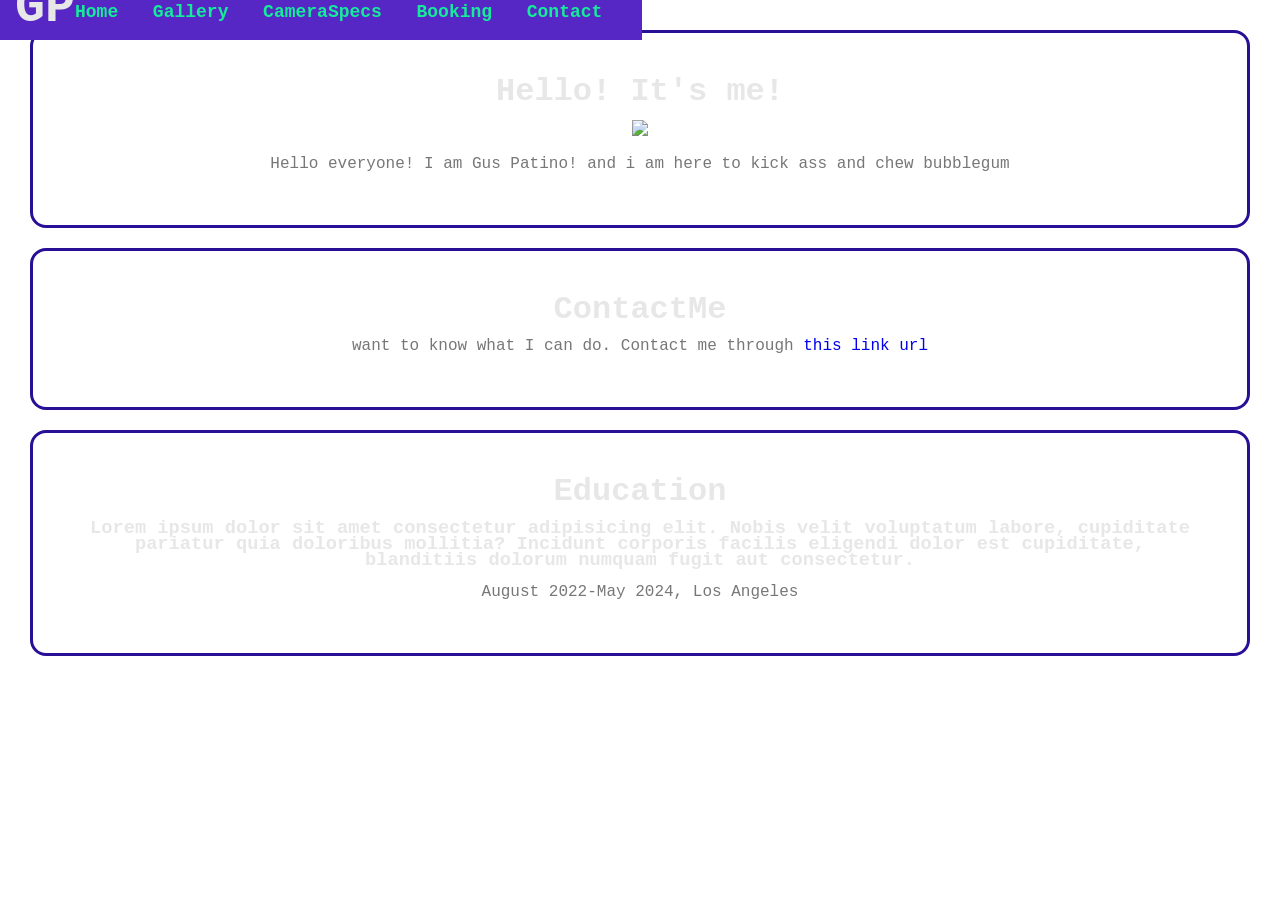
==== index.html @ 04e67371 "testing-gus website" ====
<!DOCTYPE html>

<html>

<head>
    <title>Gustavo Patino</title>
    <meta charset="UTF-8">
    <meta name="description" content="Gustavo Patino's portfolio to send to people">
    <meta name="keywords" content="Gustavo Patino, insertcustomurl.com">
    <meta name="author" content="Gustavo Patino">
    <meta name="viewport" content="width=device-width, initial-scale=1.0">

    <link rel="icon" type="image/x-icon" href="">
    <link rel="stylesheet" href="style.css">
    <script type="text/javascript" src="app.js" defer></script>

</head>

<body>
        <!--This is how you fix the tab section-->

        <!--<img class="logo" src="" alt="this is my logo">-->
    <nav class="topnav">
        <div class="navdiv">
            <div class="logo"><a href="index.html">GP</a> </div>
                <ul>
                    <li class="active">
                        <a href="index.html">
                        <span>Home</span>
                        </a>
                    </li>
                    <li>
                        <a href="gallery.html">
                            <span>Gallery</span>
                        </a>
                    </li>
                    <li>
                        <a href="cameraspecs.html">
                            <span>CameraSpecs</span>
                        </a>
                    </li>
                    <li>
                        <a href="booking.html">
                            <span>Booking</span>
                        </a>
                    </li>
                    <li>
                        <a href="contact.html">
                            <span>Contact</span>
                        </a>
                    </li>
                </ul>
    </div>
    </nav>
    
    <main>
        <div class="container">
            <h1>Hello! It's me!</h1>
            <img src="images/Brain+Citywalk+compressed.webp" height="300px" position="left">
            <p> Hello everyone! I am Gus Patino! and i am here to kick ass and chew bubblegum</p>
        </div>
        <div class="container">
            <h1>ContactMe</h1>
            <p>
                want to know what I can do. Contact me through <a id="email" href="mailto:gpatino009@gmail.com">this link url</a>
            </p>
        </div>
        <div class="container">
            <h1>Education</h1>
            <h3>Lorem ipsum dolor sit amet consectetur adipisicing elit. Nobis velit voluptatum labore, cupiditate pariatur quia doloribus mollitia? Incidunt corporis facilis eligendi dolor est cupiditate, blanditiis dolorum numquam fugit aut consectetur.</h3>
            <p>August 2022-May 2024, Los Angeles</p>

        </div>
    </main>

    
</body>



</html>
---- style.css ----
@import url('https://fonts.googleapis.com/css2?family=Ubuntu:ital,wght@0,300;0,400;0,500;0,700;1,300;1,400;1,500;1,700&family=Zen+Antique&display=swap');
:root{
    /* ====== COLORS ====== */
    --base-clr: #222222;
    --base-clr-2: #131212;
    --line-clr: #280f96;
    --hover-clr: #435ccf;
    --text-clr: #e7e7e7;
    --accent-clr: #15ec9a;
    --secondary-text-clr: #777;
    --third-text-clr:#5627c5;

    /* ====== Transition ======*/
}
* {
    margin:0;
    padding: 0;
    text-decoration: none;
}

       /* ====== stylingMainDoc ====== */
html{
    font-family: 'Zen Antique Static','Courier New', Courier, monospace;
    line-height: 1rem;
}
body{
    min-height: 100vh;
    min-height: 100dvh;
    background-image: url(https://i.pinimg.com/736x/c0/1a/bd/c01abdabf54e6181a1e5f7b434c90228.jpg);
    background-repeat: no-repeat;
    background-attachment: fixed;
    background-position: center;
    background-size: cover;
    color: var(--text-clr);
    display: grid;
    grid-template-columns:auto 1fr;
}
main{
    padding: min(30px, 7%);
}
main p{
    color: var(--secondary-text-clr);
    margin-top: 5px;
    margin-bottom: 5px;
}
main li{
    color: var(--secondary-text-clr);
    margin-top: 3px;
    margin-bottom:  3px;
    margin-left: min(50px,5%);
}
main h1{
    margin-top: 3px;
    margin-bottom: 20px;
}
.container{
    border: 3px solid var(--line-clr);
    border-radius: 1em;
    margin-bottom: 20px;
    padding: min(3em, 15%);
    text-align: center;
    
    h2, p{margin-top: 1em;}
}
.footer{
    position: static;
    bottom: 0;
    color: var(--secondary-text-clr);
    width: 100%;
    text-align: center;
}
.footer .social_icons{
    display: flex;
    justify-content: center;

}
.footer .social_icons .footer_links{
    margin-left: 10px;
}
      /* ====== VideoGallery ====== */
.video-gallery .video-container{
    display: flex;
    flex-wrap: wrap;
    gap: 15px;
    justify-content: center;
    padding: 10px;
}
.video-gallery .video-container .video{
    height: 250px;
    width: 350px;
    border: 5px solid var(--line-clr);
    border-radius: 1em;
    box-shadow: 0 3px 8px var(--secondary-text-clr);
    cursor: pointer;
    overflow: hidden;
}
.video-gallery .video-container .video video{
    height: 100%;
    width: 100%;
    object-fit: cover;
    transition: .2s linear;
}
.video-container .video:hover video{
    transform: scale(1.1);
}
.video-gallery .popup-video{
    position: fixed;
    top: 0; left: 0;
    z-index: 100;
    background:rgba(0,0,0,0.8);
    height: 100%;
    width: 100%;
    display: none;
}
.video-gallery .popup-video video{
    position: absolute;
    top: 50%; left: 50%;
    transform: translate(-50%, -50%);
    width: 750px;
    border-radius: 5px;
    border: 5px solid var(--line-clr);
    object-fit: cover;
}
.video-gallery .popup-video span{
    position: absolute;
    top: 5px; right: 20px;
    font-size: 30px;
    color: var(--text-clr);
    font-weight: bolder;
    z-index:100;
    cursor: pointer;
}
        /* ====== Gallery ====== */
.photoshoot-container{
    max-width: 1224px;
    width: 90%;
    margin: 5px 5px 5px 5px;
    padding: 40px 0;
}
.photo-gallery{
    display: flex;
    gap: 0px;
}
.column{
    display: flex;
    flex-direction: column;
    gap: 15px;
}
.photo img{
    max-width: 90%;
    height: auto;
    border-radius: 5px;
    object-fit: cover;
}

       /* ====== misc ====== */



       /* ====== stylingNaviagationBar ====== */
.topnav{
    background-color: var(--third-text-clr);
    display: flex;
    position: fixed;
    top: 0;
    padding-right: 15px;
    padding-left: 15px;
    padding-bottom: 15px;
}
.navdiv {
    display: flex;
    align-items: center;
    justify-content: space-between;

}
.logo a{
    font-size: 50px;
    font-weight: 600;
    color: var(--text-clr);
}
li{
    list-style: upper-latin;
    display: inline-block;
}
li a{
    color:var(--accent-clr);
    font-size: large;
    font-weight: bold;
    margin-right: 25px;

}
        /* ====== miscNavigation ====== */


        /* ====== creatingPhoneFormat ====== */

@media(max-width: 800px){
    body{
        grid-template-columns: 1fr;
    }
    main{
        padding: 2em 1em 60px 1em;
    }
    .container{
        border: none;
        padding: 0;
    }
    .photo-gallery{
        flex-direction: column;
    }
    .video-gallery .popup-video video{
      width: 85%;  
    }
}
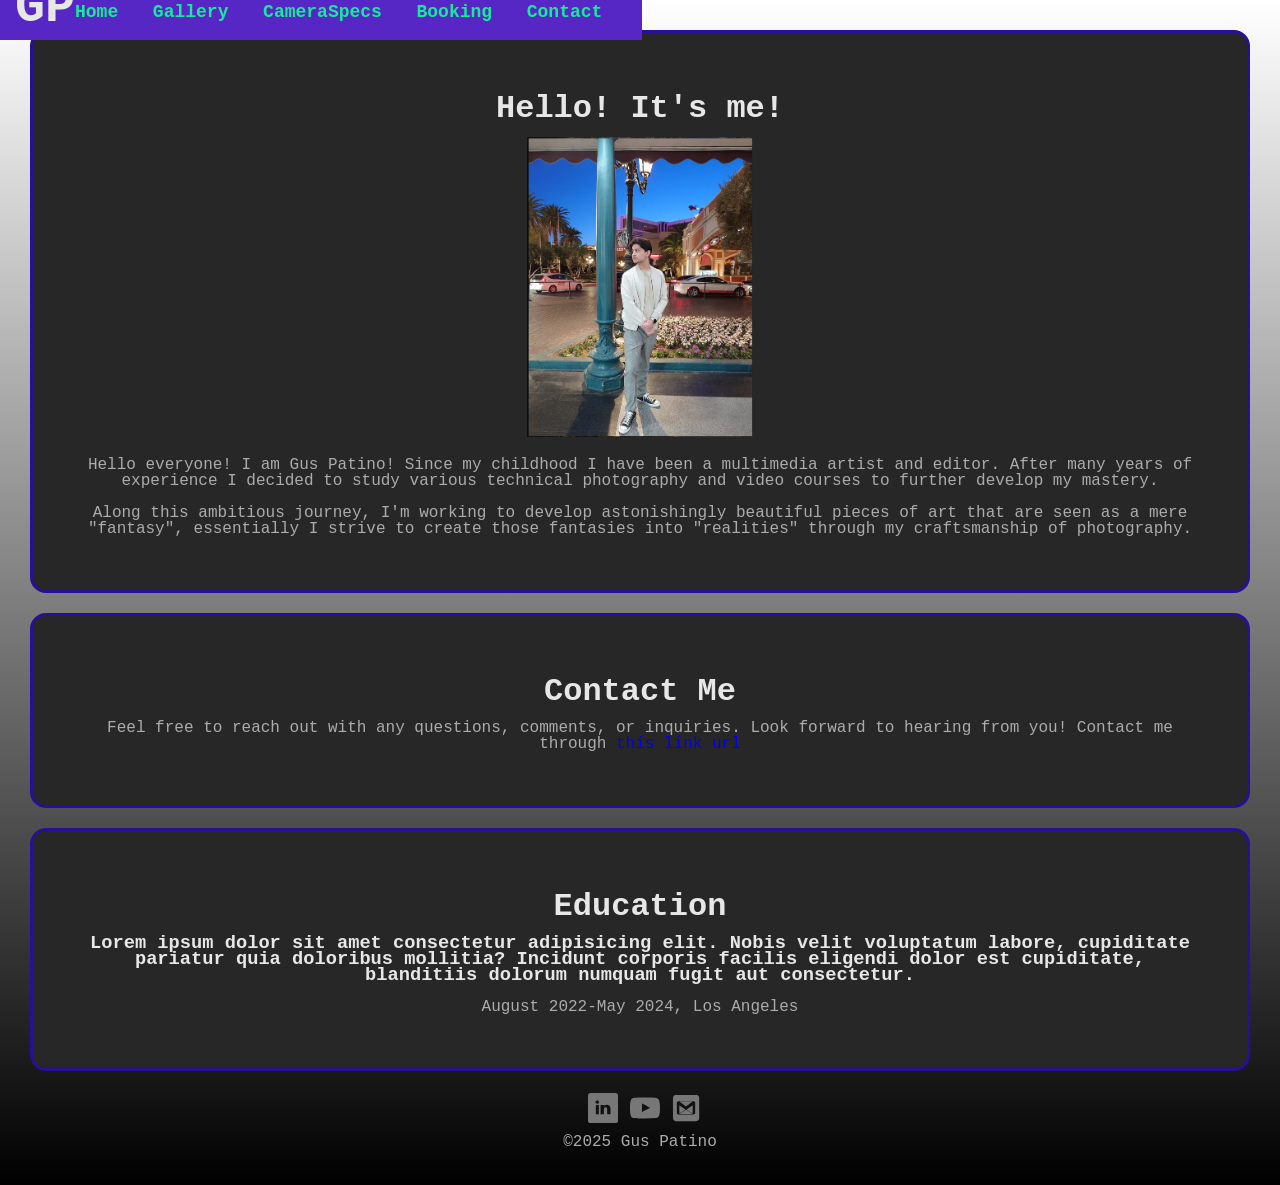
==== commit 3dd3a620: "UPDATE_WEBSITE" ====
--- a/index.html
+++ b/index.html
@@ -56,21 +56,39 @@
     <main>
         <div class="container">
             <h1>Hello! It's me!</h1>
-            <img src="images/Brain+Citywalk+compressed.webp" height="300px" position="left">
-            <p> Hello everyone! I am Gus Patino! and i am here to kick ass and chew bubblegum</p>
+            <img src="images/Screenshot 2026-03-01 164038.png" height="300px" position="left">
+            <p> Hello everyone! I am Gus Patino! Since my childhood I have been a multimedia artist and editor. After many years of experience I decided to study various technical photography and video courses to further develop my mastery.</p>
+            <p>Along this ambitious journey, I'm working to develop astonishingly beautiful pieces of art that are seen as a mere "fantasy", essentially I strive to create those fantasies into "realities" through my craftsmanship of photography.</p>
         </div>
         <div class="container">
-            <h1>ContactMe</h1>
+            <h1>Contact Me</h1>
             <p>
-                want to know what I can do. Contact me through <a id="email" href="mailto:gpatino009@gmail.com">this link url</a>
+            Feel free to reach out with any questions, comments, or inquiries. Look forward to hearing from you! Contact me through <a id="email" href="mailto:gpatino009@gmail.com">this link url</a>
             </p>
         </div>
         <div class="container">
             <h1>Education</h1>
             <h3>Lorem ipsum dolor sit amet consectetur adipisicing elit. Nobis velit voluptatum labore, cupiditate pariatur quia doloribus mollitia? Incidunt corporis facilis eligendi dolor est cupiditate, blanditiis dolorum numquam fugit aut consectetur.</h3>
             <p>August 2022-May 2024, Los Angeles</p>
+        </div>
+        
+        <div class="footer">
+        <table class="social_icons">
+            <tr>
+                <th><div class="footer_links"><a href="https://www.linkedin.com/in/gpatino009/"><svg fill="#777777" height="30" width="30" xmlns="http://www.w3.org/2000/svg" viewBox="-143 145 512 512" xml:space="preserve">
+    <path d="M329 145h-432c-22.1 0-40 17.9-40 40v432c0 22.1 17.9 40 40 40h432c22.1 0 40-17.9 40-40V185c0-22.1-17.9-40-40-40zM41.4 508.1H-8.5V348.4h49.9v159.7zM15.1 328.4h-.4c-18.1 0-29.8-12.2-29.8-27.7 0-15.8 12.1-27.7 30.5-27.7s29.7 11.9 30.1 27.7c.1 15.4-11.6 27.7-30.4 27.7zM241 508.1h-56.6v-82.6c0-21.6-8.8-36.4-28.3-36.4-14.9 0-23.2 10-27 19.6-1.4 3.4-1.2 8.2-1.2 13.1v86.3H71.8s.7-146.4 0-159.7h56.1v25.1c3.3-11 21.2-26.6 49.8-26.6 35.5 0 63.3 23 63.3 72.4v88.8z"/>
+</svg></a></div></th>
+                <th><div class="footer_links"><a href="https://www.youtube.com/@brianhua744"><svg width="30" height="30" viewBox="0 -3 20 20" xmlns="http://www.w3.org/2000/svg">
+    <path d="M7.988 9.586V3.974c1.993.938 3.536 1.843 5.36 2.82-1.505.834-3.367 1.77-5.36 2.792m11.103-8.403c-.344-.453-.93-.805-1.553-.922-1.833-.348-13.267-.349-15.099 0-.5.094-.945.32-1.328.673C-.5 2.429.005 10.452.393 11.75c.164.562.375.968.64 1.235.343.352.812.594 1.351.703 1.51.312 9.284.486 15.122.047a2.62 2.62 0 0 0 1.39-.712c1.49-1.49 1.388-9.962.195-11.841" fill="#777777" fill-rule="evenodd"/>
+</svg></a></div></th>
+                <th><div class="footer_links"><a href="mailto:gpatino009@gmail.com"><svg fill="#777777" width="30" height="30" viewBox="0 0 32 32" xmlns="http://www.w3.org/2000/svg">
+    <path d="M25.49 30H4.5A3.35 3.35 0 0 1 2 29a3.35 3.35 0 0 1-1-2.48V5.5A3.35 3.35 0 0 1 2 3a3.35 3.35 0 0 1 2.5-1h21A3.35 3.35 0 0 1 28 3a3.35 3.35 0 0 1 1 2.5v21a3.52 3.52 0 0 1-3.51 3.5Zm-3-7.17a2.93 2.93 0 0 0 1.71-.37 1.41 1.41 0 0 0 .49-1.22V10.36a1.55 1.55 0 0 0-.47-1.13 1.51 1.51 0 0 0-1.13-.47H6.83a1.55 1.55 0 0 0-1.13.47 1.53 1.53 0 0 0-.47 1.12v10.89a1.53 1.53 0 0 0 .47 1.12 1.55 1.55 0 0 0 1.13.47Zm-14.7-.76v-8.93l6.46 4.45Zm14.14.37H8l6.63-4.63a.6.6 0 0 0 .34.16 1 1 0 0 0 .33-.16Zm-7-8.15L8 9.16h13.9Zm7.14 7.78-6.46-4.48 6.46-4.45Z"/>
+</svg></a></div></th>
+            </tr>
+        </table>    
+            <p>©2025 Gus Patino</p>
+        </div>
 
-        </div>
     </main>
 
     
--- a/style.css
+++ b/style.css
@@ -1,13 +1,13 @@
 @import url('https://fonts.googleapis.com/css2?family=Ubuntu:ital,wght@0,300;0,400;0,500;0,700;1,300;1,400;1,500;1,700&family=Zen+Antique&display=swap');
 :root{
     /* ====== COLORS ====== */
-    --base-clr: #222222;
+    --base-clr: #272727;
     --base-clr-2: #131212;
     --line-clr: #280f96;
     --hover-clr: #435ccf;
     --text-clr: #e7e7e7;
     --accent-clr: #15ec9a;
-    --secondary-text-clr: #777;
+    --secondary-text-clr: #acacac;
     --third-text-clr:#5627c5;
 
     /* ====== Transition ======*/
@@ -26,11 +26,8 @@
 body{
     min-height: 100vh;
     min-height: 100dvh;
-    background-image: url(https://i.pinimg.com/736x/c0/1a/bd/c01abdabf54e6181a1e5f7b434c90228.jpg);
-    background-repeat: no-repeat;
-    background-attachment: fixed;
-    background-position: center;
-    background-size: cover;
+    background-image:  linear-gradient(to bottom, transparent, black), url(https://www.toptal.com/designers/subtlepatterns/uploads/dark-honeycomb.png);
+    background-repeat: no-repeat, repeat;
     color: var(--text-clr);
     display: grid;
     grid-template-columns:auto 1fr;
@@ -50,10 +47,11 @@
     margin-left: min(50px,5%);
 }
 main h1{
-    margin-top: 3px;
+    margin-top: 20px;
     margin-bottom: 20px;
 }
 .container{
+    background-color: var(--base-clr);
     border: 3px solid var(--line-clr);
     border-radius: 1em;
     margin-bottom: 20px;
@@ -149,12 +147,14 @@
 .photo img{
     max-width: 90%;
     height: auto;
+    border: 3px solid var(--text-clr);
     border-radius: 5px;
     object-fit: cover;
 }
 
        /* ====== misc ====== */
-
+#crop_Gpatino{
+}
 
 
        /* ====== stylingNaviagationBar ====== */
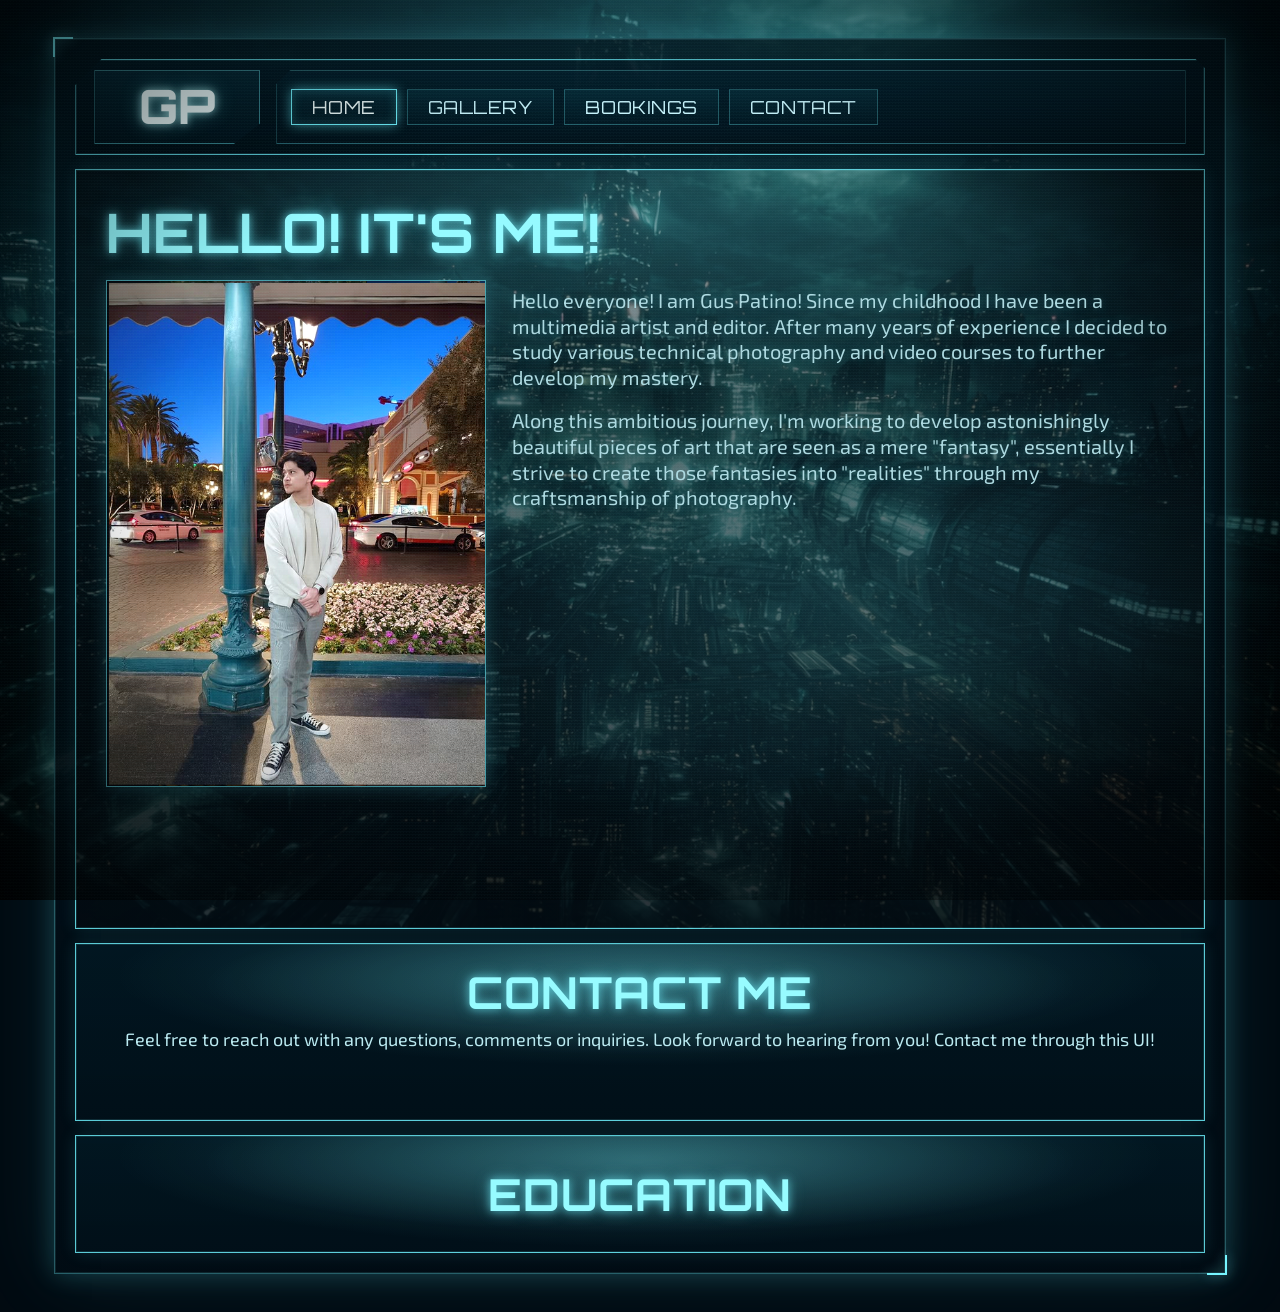
==== commit 20214428: "revised ChatGPT honestly nightmare" ====
--- a/index.html
+++ b/index.html
@@ -1,99 +1,76 @@
-<!DOCTYPE html>
-
-<html>
-
+<!doctype html>
+<html lang="en">
 <head>
-    <title>Gustavo Patino</title>
-    <meta charset="UTF-8">
-    <meta name="description" content="Gustavo Patino's portfolio to send to people">
-    <meta name="keywords" content="Gustavo Patino, insertcustomurl.com">
-    <meta name="author" content="Gustavo Patino">
-    <meta name="viewport" content="width=device-width, initial-scale=1.0">
-
-    <link rel="icon" type="image/x-icon" href="">
-    <link rel="stylesheet" href="style.css">
-    <script type="text/javascript" src="app.js" defer></script>
-
+  <meta charset="UTF-8" />
+  <meta name="description" content="Gustavo Patino's portfolio to send to people">
+  <meta name="keywords" content="Gustavo Patino, insertcustomurl.com">
+  <meta name="author" content="Gustavo Patino">
+  <meta name="viewport" content="width=device-width, initial-scale=1.0" />
+  
+  <title>GP Photography</title>
+  <link rel="preconnect" href="https://fonts.googleapis.com" />
+  <link rel="preconnect" href="https://fonts.gstatic.com" crossorigin />
+  <link rel="stylesheet" href="style.css"/>
 </head>
 
 <body>
-        <!--This is how you fix the tab section-->
+  <div class="fx fx-city"></div>
+  <div class="fx fx-gradient"></div>
+  <div class="fx fx-scan"></div>
+  <div class="fx fx-noise"></div>
+  <div class="fx fx-vignette"></div>
 
-        <!--<img class="logo" src="" alt="this is my logo">-->
-    <nav class="topnav">
-        <div class="navdiv">
-            <div class="logo"><a href="index.html">GP</a> </div>
-                <ul>
-                    <li class="active">
-                        <a href="index.html">
-                        <span>Home</span>
-                        </a>
-                    </li>
-                    <li>
-                        <a href="gallery.html">
-                            <span>Gallery</span>
-                        </a>
-                    </li>
-                    <li>
-                        <a href="cameraspecs.html">
-                            <span>CameraSpecs</span>
-                        </a>
-                    </li>
-                    <li>
-                        <a href="booking.html">
-                            <span>Booking</span>
-                        </a>
-                    </li>
-                    <li>
-                        <a href="contact.html">
-                            <span>Contact</span>
-                        </a>
-                    </li>
-                </ul>
-    </div>
-    </nav>
-    
-    <main>
-        <div class="container">
-            <h1>Hello! It's me!</h1>
-            <img src="images/Screenshot 2026-03-01 164038.png" height="300px" position="left">
-            <p> Hello everyone! I am Gus Patino! Since my childhood I have been a multimedia artist and editor. After many years of experience I decided to study various technical photography and video courses to further develop my mastery.</p>
-            <p>Along this ambitious journey, I'm working to develop astonishingly beautiful pieces of art that are seen as a mere "fantasy", essentially I strive to create those fantasies into "realities" through my craftsmanship of photography.</p>
+  <main class="hud-shell">
+    <header class="hud-panel topbar">
+      <div class="gp-block">
+        <span class="gp-text">GP</span>
+      </div>
+
+      <nav class="nav-rail">
+        <a class="nav-btn active" href="index.html">HOME</a>
+        <a class="nav-btn" href="gallery.html">GALLERY</a>
+        <a class="nav-btn" href="bookings.html">BOOKINGS</a>
+        <a class="nav-btn" href="contact.html">CONTACT</a>
+      </nav>
+    </header>
+
+    <section class="hud-panel hero">
+      <div class="hero-glow"></div>
+      <h1>HELLO! IT'S ME!</h1>
+
+      <div class="hero-grid">
+        <figure class="portrait-frame">
+          <img src="images/portrait.png" alt="Portrait of Gus Patino Strong" />
+        </figure>
+
+        <div class="hero-copy">
+          <p>
+           Hello everyone! I am Gus Patino! Since my childhood I have been a multimedia artist and editor.
+            After many years of experience I decided to study various technical photography and video courses to further develop my mastery.
+          </p>
+          <p>
+            Along this ambitious journey, I'm working to develop astonishingly beautiful pieces of art that are seen as a mere "fantasy", essentially I strive to create those fantasies
+             into "realities" through my craftsmanship of photography.
+          </p>
         </div>
-        <div class="container">
-            <h1>Contact Me</h1>
-            <p>
-            Feel free to reach out with any questions, comments, or inquiries. Look forward to hearing from you! Contact me through <a id="email" href="mailto:gpatino009@gmail.com">this link url</a>
-            </p>
-        </div>
-        <div class="container">
-            <h1>Education</h1>
-            <h3>Lorem ipsum dolor sit amet consectetur adipisicing elit. Nobis velit voluptatum labore, cupiditate pariatur quia doloribus mollitia? Incidunt corporis facilis eligendi dolor est cupiditate, blanditiis dolorum numquam fugit aut consectetur.</h3>
-            <p>August 2022-May 2024, Los Angeles</p>
-        </div>
-        
-        <div class="footer">
-        <table class="social_icons">
-            <tr>
-                <th><div class="footer_links"><a href="https://www.linkedin.com/in/gpatino009/"><svg fill="#777777" height="30" width="30" xmlns="http://www.w3.org/2000/svg" viewBox="-143 145 512 512" xml:space="preserve">
-    <path d="M329 145h-432c-22.1 0-40 17.9-40 40v432c0 22.1 17.9 40 40 40h432c22.1 0 40-17.9 40-40V185c0-22.1-17.9-40-40-40zM41.4 508.1H-8.5V348.4h49.9v159.7zM15.1 328.4h-.4c-18.1 0-29.8-12.2-29.8-27.7 0-15.8 12.1-27.7 30.5-27.7s29.7 11.9 30.1 27.7c.1 15.4-11.6 27.7-30.4 27.7zM241 508.1h-56.6v-82.6c0-21.6-8.8-36.4-28.3-36.4-14.9 0-23.2 10-27 19.6-1.4 3.4-1.2 8.2-1.2 13.1v86.3H71.8s.7-146.4 0-159.7h56.1v25.1c3.3-11 21.2-26.6 49.8-26.6 35.5 0 63.3 23 63.3 72.4v88.8z"/>
-</svg></a></div></th>
-                <th><div class="footer_links"><a href="https://www.youtube.com/@brianhua744"><svg width="30" height="30" viewBox="0 -3 20 20" xmlns="http://www.w3.org/2000/svg">
-    <path d="M7.988 9.586V3.974c1.993.938 3.536 1.843 5.36 2.82-1.505.834-3.367 1.77-5.36 2.792m11.103-8.403c-.344-.453-.93-.805-1.553-.922-1.833-.348-13.267-.349-15.099 0-.5.094-.945.32-1.328.673C-.5 2.429.005 10.452.393 11.75c.164.562.375.968.64 1.235.343.352.812.594 1.351.703 1.51.312 9.284.486 15.122.047a2.62 2.62 0 0 0 1.39-.712c1.49-1.49 1.388-9.962.195-11.841" fill="#777777" fill-rule="evenodd"/>
-</svg></a></div></th>
-                <th><div class="footer_links"><a href="mailto:gpatino009@gmail.com"><svg fill="#777777" width="30" height="30" viewBox="0 0 32 32" xmlns="http://www.w3.org/2000/svg">
-    <path d="M25.49 30H4.5A3.35 3.35 0 0 1 2 29a3.35 3.35 0 0 1-1-2.48V5.5A3.35 3.35 0 0 1 2 3a3.35 3.35 0 0 1 2.5-1h21A3.35 3.35 0 0 1 28 3a3.35 3.35 0 0 1 1 2.5v21a3.52 3.52 0 0 1-3.51 3.5Zm-3-7.17a2.93 2.93 0 0 0 1.71-.37 1.41 1.41 0 0 0 .49-1.22V10.36a1.55 1.55 0 0 0-.47-1.13 1.51 1.51 0 0 0-1.13-.47H6.83a1.55 1.55 0 0 0-1.13.47 1.53 1.53 0 0 0-.47 1.12v10.89a1.53 1.53 0 0 0 .47 1.12 1.55 1.55 0 0 0 1.13.47Zm-14.7-.76v-8.93l6.46 4.45Zm14.14.37H8l6.63-4.63a.6.6 0 0 0 .34.16 1 1 0 0 0 .33-.16Zm-7-8.15L8 9.16h13.9Zm7.14 7.78-6.46-4.48 6.46-4.45Z"/>
-</svg></a></div></th>
-            </tr>
-        </table>    
-            <p>©2025 Gus Patino</p>
-        </div>
+      </div>
+    </section>
 
-    </main>
+    <section class="hud-panel strip">
+      <div class="strip-glow"></div>
+      <a href="contact.html">
+        <h2>CONTACT ME</h2>
+      <p>
+        Feel free to reach out with any questions, comments or inquiries. Look forward to hearing from you!
+        Contact me through this UI!
+      </p>
+      </a>
+    </section>
 
-    
+    <section class="hud-panel strip strip-short">
+      <div class="strip-glow"></div>
+      <h2>EDUCATION</h2>
+    </section>
+  </main>
 </body>
-
-
-
 </html>
--- a/style.css
+++ b/style.css
@@ -1,140 +1,353 @@
-@import url('https://fonts.googleapis.com/css2?family=Ubuntu:ital,wght@0,300;0,400;0,500;0,700;1,300;1,400;1,500;1,700&family=Zen+Antique&display=swap');
-:root{
-    /* ====== COLORS ====== */
-    --base-clr: #272727;
-    --base-clr-2: #131212;
-    --line-clr: #280f96;
-    --hover-clr: #435ccf;
-    --text-clr: #e7e7e7;
-    --accent-clr: #15ec9a;
-    --secondary-text-clr: #acacac;
-    --third-text-clr:#5627c5;
-
-    /* ====== Transition ======*/
-}
+@import url("https://fonts.googleapis.com/css2?family=Orbitron:wght@500;700;800&family=Exo+2:wght@300;400;500;600&display=swap");
+
+:root {
+  --bg0: #010c14;
+  --bg1: #031927;
+  --panel-top: rgba(3, 28, 41, 0.62);
+  --panel-bot: rgba(1, 14, 22, 0.84);
+  --line: rgba(112, 243, 255, 0.82);
+  --line-soft: rgba(112, 243, 255, 0.34);
+  --glow: rgba(112, 243, 255, 0.65);
+  --text: #caf7ff;
+  --text-dim: #add9e0;
+}
+
 * {
-    margin:0;
-    padding: 0;
-    text-decoration: none;
-}
-
-       /* ====== stylingMainDoc ====== */
-html{
-    font-family: 'Zen Antique Static','Courier New', Courier, monospace;
-    line-height: 1rem;
-}
-body{
-    min-height: 100vh;
-    min-height: 100dvh;
-    background-image:  linear-gradient(to bottom, transparent, black), url(https://www.toptal.com/designers/subtlepatterns/uploads/dark-honeycomb.png);
-    background-repeat: no-repeat, repeat;
-    color: var(--text-clr);
-    display: grid;
-    grid-template-columns:auto 1fr;
-}
-main{
-    padding: min(30px, 7%);
-}
-main p{
-    color: var(--secondary-text-clr);
-    margin-top: 5px;
-    margin-bottom: 5px;
-}
-main li{
-    color: var(--secondary-text-clr);
-    margin-top: 3px;
-    margin-bottom:  3px;
-    margin-left: min(50px,5%);
-}
-main h1{
-    margin-top: 20px;
-    margin-bottom: 20px;
-}
-.container{
-    background-color: var(--base-clr);
-    border: 3px solid var(--line-clr);
-    border-radius: 1em;
-    margin-bottom: 20px;
-    padding: min(3em, 15%);
-    text-align: center;
-    
-    h2, p{margin-top: 1em;}
-}
-.footer{
-    position: static;
-    bottom: 0;
-    color: var(--secondary-text-clr);
-    width: 100%;
-    text-align: center;
-}
-.footer .social_icons{
-    display: flex;
-    justify-content: center;
-
-}
-.footer .social_icons .footer_links{
-    margin-left: 10px;
-}
-      /* ====== VideoGallery ====== */
-.video-gallery .video-container{
-    display: flex;
-    flex-wrap: wrap;
-    gap: 15px;
-    justify-content: center;
-    padding: 10px;
-}
-.video-gallery .video-container .video{
-    height: 250px;
-    width: 350px;
-    border: 5px solid var(--line-clr);
-    border-radius: 1em;
-    box-shadow: 0 3px 8px var(--secondary-text-clr);
-    cursor: pointer;
-    overflow: hidden;
-}
-.video-gallery .video-container .video video{
-    height: 100%;
-    width: 100%;
-    object-fit: cover;
-    transition: .2s linear;
-}
-.video-container .video:hover video{
-    transform: scale(1.1);
-}
-.video-gallery .popup-video{
-    position: fixed;
-    top: 0; left: 0;
-    z-index: 100;
-    background:rgba(0,0,0,0.8);
-    height: 100%;
-    width: 100%;
-    display: none;
-}
-.video-gallery .popup-video video{
-    position: absolute;
-    top: 50%; left: 50%;
-    transform: translate(-50%, -50%);
-    width: 750px;
-    border-radius: 5px;
-    border: 5px solid var(--line-clr);
-    object-fit: cover;
-}
-.video-gallery .popup-video span{
-    position: absolute;
-    top: 5px; right: 20px;
-    font-size: 30px;
-    color: var(--text-clr);
-    font-weight: bolder;
-    z-index:100;
-    cursor: pointer;
-}
-        /* ====== Gallery ====== */
-.photoshoot-container{
-    max-width: 1224px;
-    width: 90%;
-    margin: 5px 5px 5px 5px;
-    padding: 40px 0;
-}
+  margin:0;
+  padding: 0;
+  text-decoration: none;
+  box-sizing: border-box;
+
+}
+
+html,
+body {
+  margin: 0;
+  min-height: 100%;
+}
+
+body {
+  font-family: "Exo 2", sans-serif;
+  color: var(--text);
+  background: radial-gradient(1300px 720px at 50% -10%, #0b3546 0%, #031522 50%, #010a11 100%);
+  overflow-x: hidden;
+}
+  /*===== procedrialDesign =====*/
+.fx {
+  position: fixed;
+  inset: 0;
+  pointer-events: none;
+}
+
+.fx-city {
+  z-index: 0;
+  background: url("bg/midgar.png") center / cover no-repeat;
+  opacity: 0.55;
+  filter: saturate(1.06) contrast(1.06);
+}
+
+.fx-gradient {
+  z-index: 1;
+  background:
+    radial-gradient(900px 280px at 50% 2%, rgba(110, 243, 255, 0.18), transparent 70%),
+    radial-gradient(1200px 550px at 50% 35%, rgba(90, 235, 255, 0.08), transparent 75%),
+    linear-gradient(180deg, rgba(8, 36, 50, 0.14), rgba(0, 0, 0, 0.45));
+}
+
+.fx-scan {
+  z-index: 20;
+  background: repeating-linear-gradient(to bottom, rgba(124, 251, 255, 0.028) 0 1px, transparent 1px 3px);
+  mix-blend-mode: screen;
+}
+
+.fx-noise {
+  z-index: 21;
+  opacity: 0.09;
+  background-image: radial-gradient(rgba(200, 255, 255, 0.36) 0.7px, transparent 0.7px);
+  background-size: 3px 3px;
+}
+
+.fx-vignette {
+  z-index: 22;
+  background: radial-gradient(ellipse at center, transparent 52%, rgba(0, 0, 0, 0.64) 100%);
+}
+
+/*===== navBar =====*/
+
+.hud-shell {
+  width: min(1420px, 91.5vw);
+  margin: 38px auto;
+  padding: 20px;
+  border: 1px solid var(--line-soft);
+  background: linear-gradient(180deg, rgba(2, 22, 32, 0.69), rgba(1, 12, 20, 0.88));
+  box-shadow:
+    0 0 0 1px rgba(112, 243, 255, 0.11) inset,
+    0 0 24px rgba(90, 236, 255, 0.22),
+    0 0 80px rgba(90, 236, 255, 0.1);
+  position: relative;
+  z-index: 10;
+}
+
+.hud-shell:before,
+.hud-shell:after {
+  content: "";
+  position: absolute;
+  width: 18px;
+  height: 18px;
+  border: 2px solid #76f5ff;
+  filter: drop-shadow(0 0 6px var(--glow));
+}
+
+.hud-shell:before {
+  top: -2px;
+  left: -2px;
+  border-right: 0;
+  border-bottom: 0;
+}
+
+.hud-shell:after {
+  right: -2px;
+  bottom: -2px;
+  border-left: 0;
+  border-top: 0;
+}
+
+.hud-panel {
+  position: relative;
+  border: 1px solid var(--line);
+  background: linear-gradient(180deg, var(--panel-top), var(--panel-bot));
+  box-shadow:
+    0 0 0 1px rgba(112, 243, 255, 0.13) inset,
+    0 0 16px rgba(88, 238, 255, 0.13);
+  overflow: hidden;
+}
+
+.hud-panel:before,
+.hud-panel:after {
+  content: "";
+  position: absolute;
+  width: 10px;
+  height: 10px;
+  border: 1px solid #7af6ff;
+  opacity: 0.95;
+}
+
+.hud-panel:before {
+  top: -1px;
+  left: -1px;
+  border-right: 0;
+  border-bottom: 0;
+}
+
+.hud-panel:after {
+  right: -1px;
+  bottom: -1px;
+  border-left: 0;
+  border-top: 0;
+}
+
+.hud-panel > * {
+  position: relative;
+  z-index: 2;
+}
+
+.topbar {
+  min-height: 96px;
+  display: flex;
+  align-items: center;
+  gap: 16px;
+  padding: 10px 18px;
+  clip-path: polygon(26px 0, calc(100% - 9px) 0, 100% 9px, 100% 100%, 0 100%, 0 26px);
+}
+
+.gp-block {
+  width: 166px;
+  height: 74px;
+  display: grid;
+  place-items: center;
+  border: 1px solid rgba(112, 243, 255, 0.46);
+  background: linear-gradient(180deg, rgba(10, 58, 74, 0.48), rgba(2, 22, 32, 0.72));
+  clip-path: polygon(0 0, 100% 0, 100% 72%, 84% 100%, 0 100%);
+}
+
+.gp-text {
+  font-family: "Orbitron", sans-serif;
+  font-weight: 800;
+  font-size: clamp(42px, 3.7vw, 74px);
+  line-height: 1;
+  color: #ecfeff;
+  letter-spacing: 0.5px;
+  text-shadow:
+    0 0 8px rgba(190, 253, 255, 0.8),
+    0 0 20px rgba(99, 245, 255, 0.48);
+}
+
+.nav-rail {
+  flex: 1;
+  min-height: 74px;
+  display: flex;
+  flex-wrap: wrap;
+  align-items: center;
+  gap: 10px;
+  padding: 5px 14px;
+  border: 1px solid rgba(112, 243, 255, 0.34);
+  background: linear-gradient(180deg, rgba(4, 35, 49, 0.7), rgba(2, 18, 27, 0.86));
+  clip-path: polygon(14px 0, 100% 0, 100% 100%, 0 100%, 0 14px);
+}
+
+.nav-btn {
+  text-decoration: none;
+  white-space: nowrap;
+  font-family: "Orbitron", sans-serif;
+  font-size: clamp(18px, 1.08vw, 24px);
+  letter-spacing: 0.55px;
+  line-height: 1;
+  color: #caf7ff;
+  border: 1px solid rgba(112, 243, 255, 0.28);
+  padding: 8px 20px;
+  background: linear-gradient(180deg, rgba(18, 89, 104, 0.24), rgba(2, 26, 37, 0.5));
+  transition: border-color 160ms ease, box-shadow 160ms ease, color 160ms ease;
+}
+
+.nav-btn:hover,
+.nav-btn.active {
+  color: #f0ffff;
+  border-color: rgba(112, 243, 255, 0.98);
+  box-shadow:
+    0 0 12px rgba(98, 243, 255, 0.58),
+    inset 0 0 11px rgba(98, 243, 255, 0.24);
+}
+
+/*===== mainContext =====*/
+.hero {
+  margin-top: 14px;
+  min-height: 760px;
+  padding: 28px 30px 22px;
+  background:
+    linear-gradient(180deg, rgba(1, 18, 28, 0.48), rgba(1, 10, 17, 0.84)),
+    url("bg/midgar.png") center / cover no-repeat;
+}
+
+.hero-glow {
+  position: absolute;
+  inset: 0;
+  background:
+    radial-gradient(780px 220px at 50% 7%, rgba(96, 241, 255, 0.2), transparent 70%),
+    radial-gradient(620px 320px at 68% 58%, rgba(81, 225, 246, 0.14), transparent 75%);
+  mix-blend-mode: screen;
+  pointer-events: none;
+  z-index: 1;
+}
+
+.hero h1 {
+  margin: 0 0 14px;
+  font-family: "Orbitron", sans-serif;
+  font-weight: 700;
+  font-size: clamp(46px, 4.25vw, 78px);
+  letter-spacing: 1px;
+  color: #95faff;
+  text-shadow:
+    0 0 8px rgba(112, 243, 255, 0.72),
+    0 0 20px rgba(112, 243, 255, 0.42);
+}
+
+.hero-grid {
+  display: grid;
+  grid-template-columns: 380px 1fr;
+  gap: 26px;
+  align-items: start;
+}
+
+.portrait-frame {
+  margin: 0;
+  aspect-ratio: 3 / 4;
+  border: 1px solid rgba(112, 243, 255, 0.62);
+  background: rgba(2, 18, 28, 0.58);
+  box-shadow:
+    0 0 0 1px rgba(112, 243, 255, 0.14) inset,
+    0 0 16px rgba(92, 236, 255, 0.24);
+  overflow: hidden;
+  position: relative;
+}
+
+.portrait-frame:before,
+.portrait-frame:after {
+  content: "";
+  position: absolute;
+  width: 8px;
+  height: 8px;
+  border: 1px solid rgba(122, 247, 255, 0.95);
+}
+
+.portrait-frame img {
+  width: 100%;
+  height: 100%;
+  object-fit: cover;
+  display: block;
+  filter: contrast(1.06) saturate(1.07);
+}
+
+.hero-copy {
+  max-width: 960px;
+  padding-top: 8px;
+}
+
+.hero-copy p {
+  margin: 0 0 18px;
+  font-size: clamp(20px, 1.22vw, 30px);
+  line-height: 1.28;
+  color: var(--text-dim);
+  text-shadow: 0 0 8px rgba(92, 227, 245, 0.24);
+}
+
+.strip {
+  margin-top: 14px;
+  min-height: 178px;
+  text-align: center;
+  padding: 21px 20px 24px;
+  background:
+    radial-gradient(700px 120px at 50% 18%, rgba(102, 240, 255, 0.22), transparent 75%),
+    linear-gradient(180deg, rgba(2, 26, 38, 0.74), rgba(1, 16, 25, 0.9));
+}
+
+.strip-glow {
+  position: absolute;
+  inset: 0;
+  background: radial-gradient(560px 90px at 50% 23%, rgba(120, 247, 255, 0.22), transparent 78%);
+  mix-blend-mode: screen;
+  z-index: 1;
+}
+
+.strip h2 {
+  margin: 0 0 8px;
+  font-family: "Orbitron", sans-serif;
+  font-size: clamp(44px, 3.1vw, 62px);
+  letter-spacing: 1px;
+  color: #97fbff;
+  text-shadow:
+    0 0 8px rgba(112, 243, 255, 0.64),
+    0 0 16px rgba(112, 243, 255, 0.38);
+}
+
+.strip p {
+  margin: 0 auto;
+  max-width: 1110px;
+  font-size: clamp(18px, 1.12vw, 26px);
+  color: #bbeaf1;
+}
+
+.strip-short {
+  min-height: 118px;
+  display: grid;
+  place-items: center;
+  padding: 12px 20px;
+}
+
+.strip-short h2 {
+  margin: 0;
+}
+
+/*===== PhotoGallery =====*/
 .photo-gallery{
     display: flex;
     gap: 0px;
@@ -152,63 +365,36 @@
     object-fit: cover;
 }
 
-       /* ====== misc ====== */
-#crop_Gpatino{
-}
-
-
-       /* ====== stylingNaviagationBar ====== */
-.topnav{
-    background-color: var(--third-text-clr);
+/*===== Booking =====*/
+iframe{
+  background-color: white;
+}
+
+@media (max-width: 800px) {
+  .topbar {
+    flex-direction: column;
+    align-items: stretch;
+  }
+
+  .gp-block {
+    width: 190px;
+  }
+
+  .nav-rail{
     display: flex;
-    position: fixed;
-    top: 0;
-    padding-right: 15px;
-    padding-left: 15px;
-    padding-bottom: 15px;
-}
-.navdiv {
-    display: flex;
-    align-items: center;
-    justify-content: space-between;
-
-}
-.logo a{
-    font-size: 50px;
-    font-weight: 600;
-    color: var(--text-clr);
-}
-li{
-    list-style: upper-latin;
-    display: inline-block;
-}
-li a{
-    color:var(--accent-clr);
-    font-size: large;
-    font-weight: bold;
-    margin-right: 25px;
-
-}
-        /* ====== miscNavigation ====== */
-
-
-        /* ====== creatingPhoneFormat ====== */
-
-@media(max-width: 800px){
-    body{
-        grid-template-columns: 1fr;
-    }
-    main{
-        padding: 2em 1em 60px 1em;
-    }
-    .container{
-        border: none;
-        padding: 0;
-    }
+    flex-wrap: wrap;
+    padding: 1%;
+  }
+
+  .hero-grid {
+    grid-template-columns: 1fr;
+  }
+
+  .portrait-frame {
+    max-width: 390px;
+  }
+
     .photo-gallery{
-        flex-direction: column;
-    }
-    .video-gallery .popup-video video{
-      width: 85%;  
-    }
-}
+      flex-direction: column;
+  }
+}
